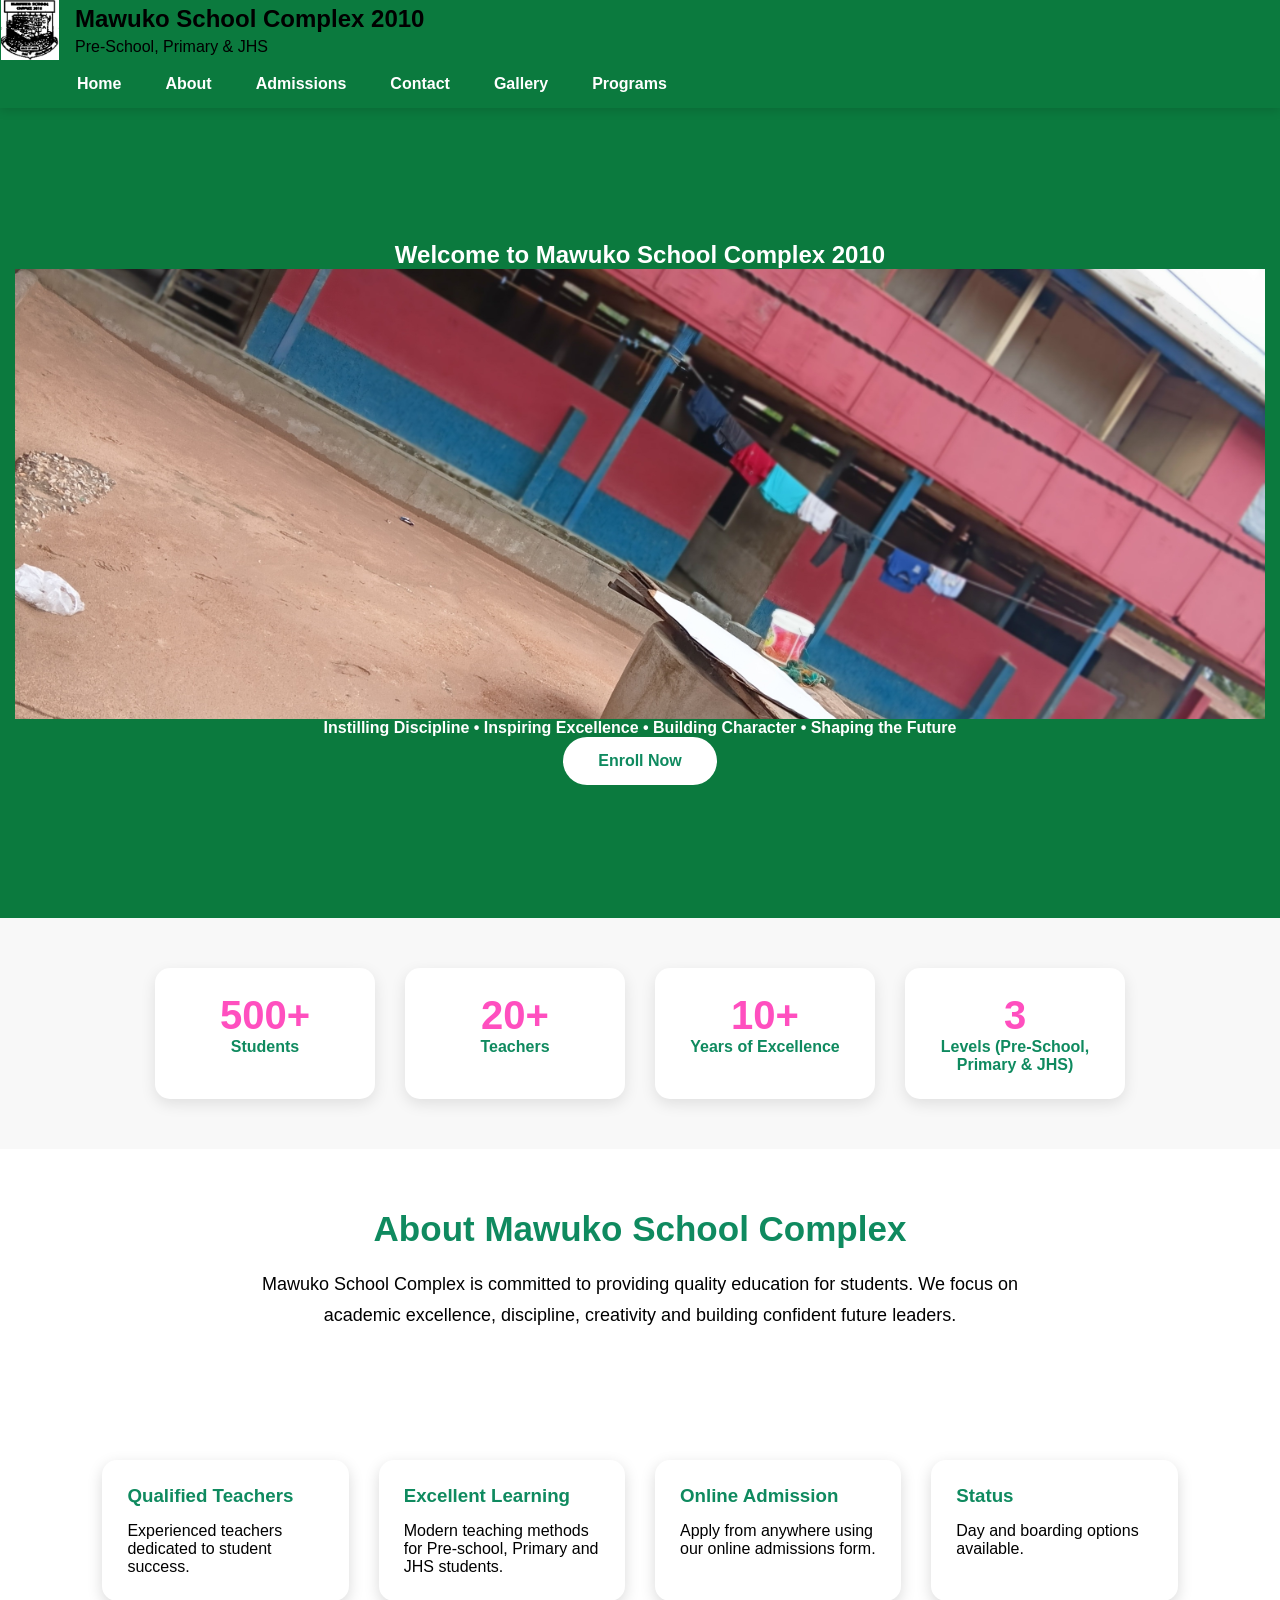
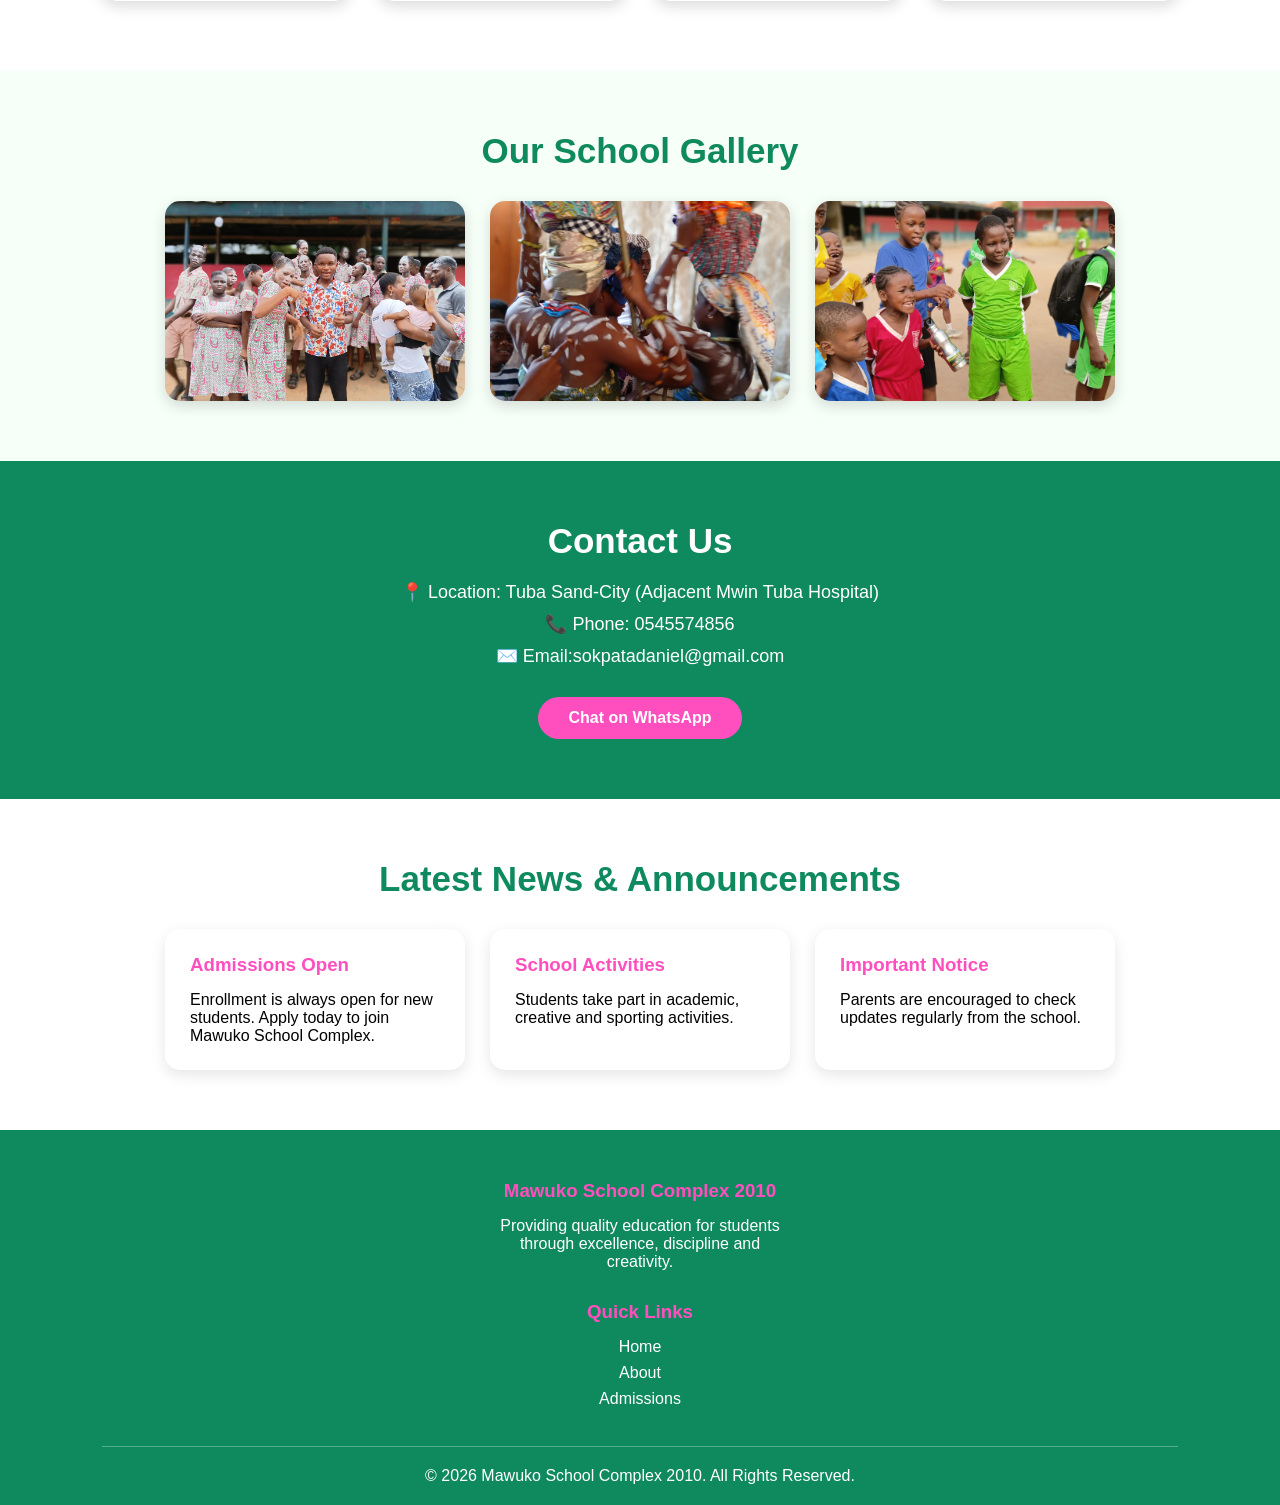
==== index.html @ 16f8f20a "Initial upload of Mawuko School Complex website" ====
<!DOCTYPE html>
<html lang="en">
<head>
    <meta charset="UTF-8">
    <meta name="viewport" content="width=device-width, initial-scale=1.0">
    <title>Mawuko School Complex 2010</title>

    <link rel="stylesheet" href="style.css">
    
</head>
<body>

<header>
    <div class="logo">
    <img src="images/logo.png" alt="Mawuko School Logo">
    <div>
        <h2>Mawuko School Complex 2010</h2>
        <p>Pre-School, Primary & JHS</p>
    </div>
</div>

    <nav>
        <ul>
            <li><a href="#">Home</a></li>
            <li><a href="about.html">About</a></li>
            <li><a href="admissions.html">Admissions</a></li>
            <li><a href="contact.html">Contact</a></li>
            <li><a href="gallery.html">Gallery</a></li>
            <li><a href="programs.html">Programs</a></li>
        </ul>
    </nav>
</header>

<section class="hero">

    <div class="overlay">
        <h1>Welcome to Mawuko School Complex 2010</h1>
<section class="hero-slider">

    <div class="slides">
        <img src="images/slide1.jpg" alt="Mawuko School Building">
        <img src="images/slide2.jpg" alt="Classroom Learning">
        <img src="images/slide3.jpg" alt="Student Activities">
    </div>

</section>
        <p>
            Instilling Discipline •  Inspiring Excellence • Building Character • Shaping the Future
        </p>

        <a href="admissions.html" class="btn">
            Enroll Now
        </a>
    </div>

</section>

<section class="stats">

    <div class="stat-box">
        <h2>500+</h2>
        <p>Students</p>
    </div>

    <div class="stat-box">
        <h2>20+</h2>
        <p>Teachers</p>
    </div>

    <div class="stat-box">
        <h2>10+</h2>
        <p>Years of Excellence</p>
    </div>

    <div class="stat-box">
        <h2>3</h2>
        <p>Levels (Pre-School, Primary & JHS)</p>
    </div>

</section>

<section class="about">

    <h2>About Mawuko School Complex</h2>

    <p>
        Mawuko School Complex is committed to providing quality
        education for students. We focus on
        academic excellence, discipline, creativity and building
        confident future leaders.
    </p>

</section>

<section class="features">

    <div class="card">
        <h3>Qualified Teachers</h3>
        <p>Experienced teachers dedicated to student success.</p>
    </div>

    <div class="card">
        <h3>Excellent Learning</h3>
        <p>Modern teaching methods for Pre-school, Primary and JHS students.</p>
    </div>

    <div class="card">
        <h3>Online Admission</h3>
        <p>Apply from anywhere using our online admissions form.</p>
    </div>

     <div class="card">
        <h3>Status</h3>
        <p>Day and boarding options available.</p>
    </div>
</section>

<section class="gallery">

    <h2>Our School Gallery</h2>

    <div class="gallery-container">

        <img src="images/classroom.jpg" alt="Classroom">
        <img src="images/school.jpg" alt="School Building">
        <img src="images/students.jpg" alt="Students">

    </div>

</section>

<section class="contact">

    <h2>Contact Us</h2>

    <p>📍 Location: Tuba Sand-City (Adjacent Mwin Tuba Hospital)</p>
    <p>📞 Phone: 0545574856</p>
    <p>✉️ Email:sokpatadaniel@gmail.com</p>

   <a href="https://wa.me/233545574856" class="contact-btn" target="_blank">
    Chat on WhatsApp
</a>

</section>

<section class="news">

    <h2>Latest News & Announcements</h2>

    <div class="news-container">

        <div class="news-card">
            <h3>Admissions Open</h3>
            <p>
                Enrollment is always open for new students.
                Apply today to join Mawuko School Complex.
            </p>
        </div>


        <div class="news-card">
            <h3>School Activities</h3>
            <p>
                Students take part in academic, creative
                and sporting activities.
            </p>
        </div>


        <div class="news-card">
            <h3>Important Notice</h3>
            <p>
                Parents are encouraged to check updates
                regularly from the school.
            </p>
        </div>

    </div>

</section>
<footer>

    <div class="footer-container">

        <div class="footer-section">
            <h3>Mawuko School Complex 2010</h3>
            <p>
                Providing quality education for
                students through excellence, discipline and creativity.
            </p>
        </div>


        <div class="footer-section">
            <h3>Quick Links</h3>

            <a href="index.html">Home</a>
            <a href="about.html">About</a>
            <a href="admissions.html">Admissions</a>
        </div>


    </div>


    <div class="footer-bottom">

        <p>
            © 2026 Mawuko School Complex 2010. All Rights Reserved.
        </p>

    </div>

</footer>

<script src="script.js"></script>

</body>
</html>
---- style.css ----
*{
    margin:0;
    padding:0;
    box-sizing:border-box;
}

body{
    font-family:Arial,sans-serif;
}

header {
    position: sticky;
    top: 0;
    z-index: 1000;
    background: #0b7a3e;
    box-shadow: 0 2px 10px rgba(0,0,0,.15);
}

nav {
    max-width: 1200px;
    margin: auto;
    padding: 15px 25px;
    display: flex;
    justify-content: space-between;
    align-items: center;
}

nav h1 {
    color: white;
    margin: 0;
    font-size: 28px;
}

nav ul {
    display: flex;
    gap: 20px;
    list-style: none;
    margin: 0;
    padding: 0;
}

nav a {
    color: white;
    text-decoration: none;
    font-weight: bold;
    padding: 8px 12px;
    border-radius: 6px;
    transition: all .3s ease;
}

nav a:hover {
    background: white;
    color: #0b7a3e;
}
.hero{

    height:90vh;

    background-image:url("images/slide1.jpg");

    background-size:cover;

    background-position:center;

    display:flex;

    justify-content:center;

    align-items:center;

    animation:slider 18s infinite;

}


.overlay{

    background:rgba(0,0,0,.45);

    width:100%;

    height:100%;

    display:flex;

    flex-direction:column;

    justify-content:center;

    align-items:center;

    color:white;

    text-align:center;

    padding:20px;

}


@keyframes slider{

0%{
background-image:url("images/slide1.jpg");
}

33%{
background-image:url("images/slide2.jpg");
}

66%{
background-image:url("images/slide3.jpg");
}

100%{
background-image:url("images/slide1.jpg");
}

}

.btn{
    background:white;
    color:#0f8a5f;
    padding:15px 35px;
    border-radius:30px;
    text-decoration:none;
    font-weight:bold;
}

.features{
    display:flex;
    justify-content:center;
    gap:30px;
    padding:70px 8%;
}

.card{
    width:300px;
    padding:25px;
    border-radius:15px;
    box-shadow:0 5px 15px rgba(0,0,0,.15);
}

.card h3{
    margin-bottom:15px;
    color:#0f8a5f;
}

footer{
    background:#0f8a5f;
    color:white;
    text-align:center;
    padding:20px;
}
.admission-section{
    max-width:700px;
    margin:50px auto;
    padding:30px;
}

.admission-section h1{
    text-align:center;
    color:#0f8a5f;
    margin-bottom:10px;
}

.admission-section p{
    text-align:center;
    margin-bottom:30px;
}

#admissionForm{
    display:flex;
    flex-direction:column;
    gap:15px;
}

#admissionForm input,
#admissionForm select,
#admissionForm textarea{
    padding:15px;
    border:1px solid #ccc;
    border-radius:8px;
    font-size:16px;
}

#admissionForm textarea{
    min-height:120px;
    resize:vertical;
}

#admissionForm button{
    padding:15px;
    background:#ff4fbf;
    color:white;
    border:none;
    border-radius:8px;
    cursor:pointer;
    font-size:18px;
    font-weight:bold;
}

#admissionForm button:hover{
    background:#e63fa8;
}
.logo{
    display:flex;
    align-items:center;
    gap:15px;
}

.logo img{
    width:60px;
    height:60px;
    object-fit:contain;
}

.logo h2{
    margin-bottom:5px;
}
.stats{
    display:flex;
    justify-content:center;
    gap:30px;
    padding:50px 8%;
    background:#f8f8f8;
    flex-wrap:wrap;
}

.stat-box{
    width:220px;
    text-align:center;
    padding:25px;
    border-radius:15px;
    background:white;
    box-shadow:0 5px 15px rgba(0,0,0,0.1);
}

.stat-box h2{
    color:#ff4fbf;
    font-size:40px;
}

.stat-box p{
    color:#0f8a5f;
    font-weight:bold;
}
.about{
    padding:60px 10%;
    text-align:center;
}

.about h2{
    color:#0f8a5f;
    font-size:35px;
    margin-bottom:20px;
}

.about p{
    font-size:18px;
    line-height:1.7;
    max-width:800px;
    margin:auto;
}
.gallery{
    padding:60px 8%;
    text-align:center;
}

.gallery h2{
    color:#0f8a5f;
    font-size:35px;
    margin-bottom:30px;
}

.gallery-container{
    display:flex;
    justify-content:center;
    gap:25px;
    flex-wrap:wrap;
}

.gallery-container img{
    width:300px;
    height:200px;
    object-fit:cover;
    border-radius:15px;
    box-shadow:0 5px 15px rgba(0,0,0,0.15);
}
.contact{
    padding:60px 8%;
    text-align:center;
    background:#0f8a5f;
    color:white;
}

.contact h2{
    font-size:35px;
    margin-bottom:20px;
}

.contact p{
    margin:10px;
    font-size:18px;
}

.contact-btn{
    display:inline-block;
    margin-top:20px;
    padding:12px 30px;
    background:#ff4fbf;
    color:white;
    text-decoration:none;
    border-radius:25px;
    font-weight:bold;
}
@media (max-width: 768px){

    header{
        flex-direction:column;
        text-align:center;
    }

    nav ul{
        flex-direction:column;
        margin-top:15px;
    }

    nav ul li{
        margin:10px 0;
    }

    .hero h1{
        font-size:35px;
    }

    .hero p{
        font-size:16px;
    }

    .features{
        flex-direction:column;
        align-items:center;
    }

    .card{
        width:90%;
    }

    .stat-box{
        width:90%;
    }

    .gallery-container img{
        width:90%;
    }

    .logo{
        flex-direction:column;
    }

}
.about-page{
    padding:70px 10%;
    text-align:center;
}

.about-page h1{
    color:#0f8a5f;
    font-size:40px;
    margin-bottom:25px;
}

.about-page h2{
    color:#ff4fbf;
    margin-top:35px;
}

.about-page p{
    max-width:850px;
    margin:15px auto;
    line-height:1.7;
    font-size:18px;
}
.academics{
    padding:70px 10%;
    text-align:center;
}

.academics h1{
    color:#0f8a5f;
    font-size:40px;
    margin-bottom:20px;
}

.academic-box{
    display:flex;
    gap:30px;
    justify-content:center;
    margin:40px 0;
    flex-wrap:wrap;
}

.academic-box div{
    width:350px;
    padding:25px;
    border-radius:15px;
    box-shadow:0 5px 15px rgba(0,0,0,0.1);
}

.academic-box h2{
    color:#ff4fbf;
}

.subjects{
    list-style:none;
    margin-top:20px;
}

.subjects li{
    margin:10px;
    font-size:18px;
}
.admission-note{
    background:#f8f8f8;
    padding:20px;
    margin-bottom:30px;
    border-left:5px solid #ff4fbf;
    border-radius:10px;
}

.admission-note h3{
    color:#0f8a5f;
    margin-bottom:10px;
}
footer{
    background:#0f8a5f;
    color:white;
    padding:50px 8% 20px;
}

.footer-container{
    display:flex;
    justify-content:space-between;
    gap:30px;
    flex-wrap:wrap;
}

.footer-section{
    max-width:300px;
}

.footer-section h3{
    color:#ff4fbf;
    margin-bottom:15px;
}

.footer-section a{
    display:block;
    color:white;
    text-decoration:none;
    margin:8px 0;
}

.footer-section a:hover{
    text-decoration:underline;
}

.footer-bottom{
    text-align:center;
    border-top:1px solid rgba(255,255,255,0.3);
    margin-top:30px;
    padding-top:20px;
}
.footer-container{
    flex-direction:column;
    text-align:center;
    align-items:center;
}
.news{
    padding:60px 8%;
    text-align:center;
}

.news h2{
    color:#0f8a5f;
    font-size:35px;
    margin-bottom:30px;
}

.news-container{
    display:flex;
    justify-content:center;
    gap:25px;
    flex-wrap:wrap;
}

.news-card{
    width:300px;
    padding:25px;
    border-radius:15px;
    box-shadow:0 5px 15px rgba(0,0,0,0.1);
    text-align:left;
}

.news-card h3{
    color:#ff4fbf;
    margin-bottom:15px;
}
.program-banner {

background: #0b7a3e;
color: white;
text-align: center;
padding: 60px 20px;

}


.programs {

display: flex;
gap: 30px;
justify-content: center;
padding: 40px 20px;
flex-wrap: wrap;

}


.program-card {

background: #ffe6f2;
padding: 30px;
width: 350px;
border-radius: 15px;

}


.program-card li,
.extra li {

margin: 8px;

}


.extra {

text-align: center;
padding: 40px 20px;
background: #f7fff9;

}
.contact-banner {

background: #0b7a3e;
color: white;
text-align: center;
padding: 60px 20px;

}


.contact-section {

display: flex;
justify-content: center;
gap: 20px;
padding: 40px 20px;
flex-wrap: wrap;

}


.contact-card {

background: #ffe6f2;
padding: 25px;
width: 250px;
border-radius: 12px;
text-align: center;

}


.message-box {

text-align: center;
padding: 40px 20px;

}


.message-box form {

max-width: 500px;
margin: auto;
display: flex;
flex-direction: column;
gap: 15px;

}


.message-box input,
.message-box textarea {

padding: 12px;
border-radius: 8px;
border: 1px solid #ccc;

}


.message-box textarea {

height: 120px;

}


.message-box button {

background: #0b7a3e;
color: white;
padding: 12px;
border: none;
border-radius: 8px;

}
.school-houses {
    padding: 60px 20px;
    background: #f8f9fa;
    text-align: center;
}

.school-houses h2 {
    color: #0b7a3e;
    font-size: 2.2rem;
    margin-bottom: 15px;
}

.school-houses p {
    max-width: 800px;
    margin: 0 auto 40px;
    color: #555;
    line-height: 1.8;
}

.houses-grid {
    display: grid;
    grid-template-columns: repeat(auto-fit, minmax(220px, 1fr));
    gap: 20px;
}

.house-card {
    padding: 25px;
    border-radius: 15px;
    color: white;
    transition: transform 0.3s ease;
}

.house-card:hover {
    transform: translateY(-8px);
}

.red {
    background: #d62828;
}

.blue {
    background: #0056b3;
}

.green {
    background: #198754;
}

.yellow {
    background: #f4b400;
    color: #222;
}
.gallery {
    padding: 60px 20px;
    text-align: center;
    background: #f7fff9;
}

.gallery-grid {
    display: grid;
    grid-template-columns: repeat(auto-fit, minmax(280px, 1fr));
    gap: 25px;
    margin-top: 30px;
}

.photo,
.gallery-item {
    background: #ffffff;
    border-radius: 15px;
    overflow: hidden;
    box-shadow: 0 4px 12px rgba(0,0,0,0.1);
    transition: transform 0.3s ease, box-shadow 0.3s ease;
}

.photo:hover,
.gallery-item:hover {
    transform: translateY(-8px);
    box-shadow: 0 8px 20px rgba(0,0,0,0.15);
}

.photo img,
.gallery-item img {
    width: 100%;
    height: 250px;
    object-fit: cover;
    display: block;
    transition: transform 0.4s ease;
}

.photo:hover img,
.gallery-item:hover img {
    transform: scale(1.05);
}

.photo h3 {
    padding: 18px;
    color: #0b7a3e;
    font-size: 1.1rem;
    margin: 0;
}

.overlay {
    background: #0b7a3e;
    color: white;
    padding: 15px;
    font-weight: 600;
    text-align: center;
}
.hero-slider {
    width: 100%;
    overflow: hidden;
    height: 450px;
}

.slides {
    display: flex;
    width: 300%;
    animation: slide 12s infinite;
}

.slides img {
    width: 100%;
    height: 450px;
    object-fit: cover;
}


/* Sliding Animation */

@keyframes slide {

    0% {
        transform: translateX(0);
    }

    33% {
        transform: translateX(0);
    }

    40% {
        transform: translateX(-33.33%);
    }

    66% {
        transform: translateX(-33.33%);
    }

    73% {
        transform: translateX(-66.66%);
    }

    100% {
        transform: translateX(-66.66%);
    }

}
.hero-slider {
    position: relative;
}

.hero-text {
    position: absolute;
    top: 50%;
    left: 50%;
    transform: translate(-50%, -50%);
    text-align: center;
    color: white;
    width: 90%;
    background: rgba(0,0,0,0.45);
    padding: 30px;
    border-radius: 15px;
}

.hero-text h1 {
    font-size: 2.8rem;
    margin-bottom: 15px;
}

.hero-text p {
    font-size: 1.2rem;
    margin-bottom: 25px;
}

.apply-btn {
    display: inline-block;
    background: #ffe6f2;
    color: #0b7a3e;
    padding: 12px 30px;
    border-radius: 25px;
    text-decoration: none;
    font-weight: bold;
}

.apply-btn:hover {
    background: white;
}
.facilities {
    padding: 60px 20px;
    text-align: center;
    background: #f7fff9;
}

.facilities h2 {
    color: #0b7a3e;
    font-size: 2.2rem;
    margin-bottom: 15px;
}

.facilities p {
    max-width: 800px;
    margin: auto;
    line-height: 1.7;
}


.facilities-grid {
    display: grid;
    grid-template-columns: repeat(auto-fit, minmax(250px, 1fr));
    gap: 25px;
    margin-top: 40px;
}


.facility-card {
    background: #ffe6f2;
    padding: 25px;
    border-radius: 15px;
    transition: 0.3s;
}


.facility-card:hover {
    transform: translateY(-8px);
}
@media (max-width: 768px) {

    /* Navigation */
    nav {
        flex-direction: column;
        text-align: center;
    }

    nav ul {
        flex-direction: column;
        gap: 10px;
        padding: 0;
    }


    /* Hero Slider */
    .hero-slider {
        height: 300px;
    }

    .slides img {
        height: 300px;
    }

    .hero-text h1 {
        font-size: 1.8rem;
    }

    .hero-text p {
        font-size: 1rem;
    }


    /* Sections */
    section {
        padding: 40px 15px;
    }


    /* Cards */
    .facilities-grid,
    .houses-grid,
    .gallery-grid {
        grid-template-columns: 1fr;
    }


    .facility-card,
    .house-card,
    .gallery-item {
        width: 100%;
    }


    /* Contact Section */
    .contact-section {
        flex-direction: column;
        align-items: center;
    }


    /* Footer */
    .footer-section {
        text-align: center;
    }

}
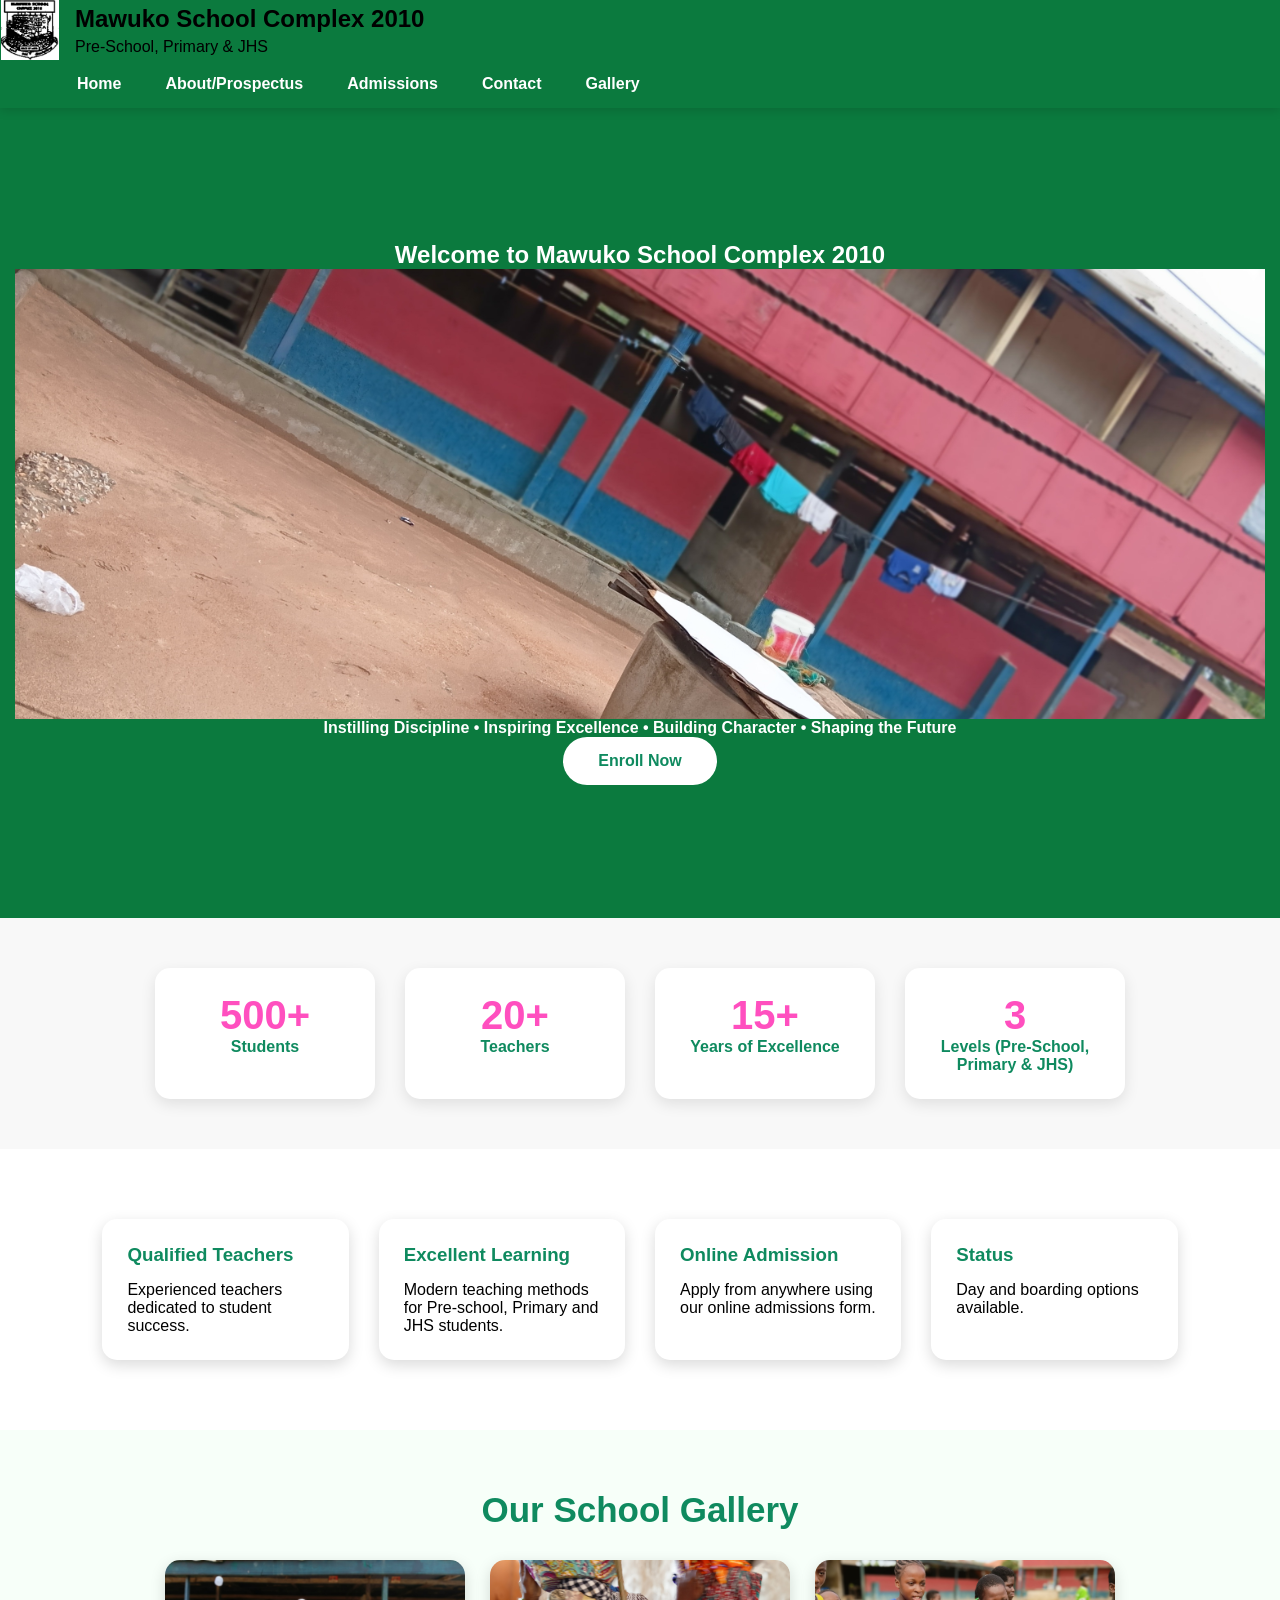
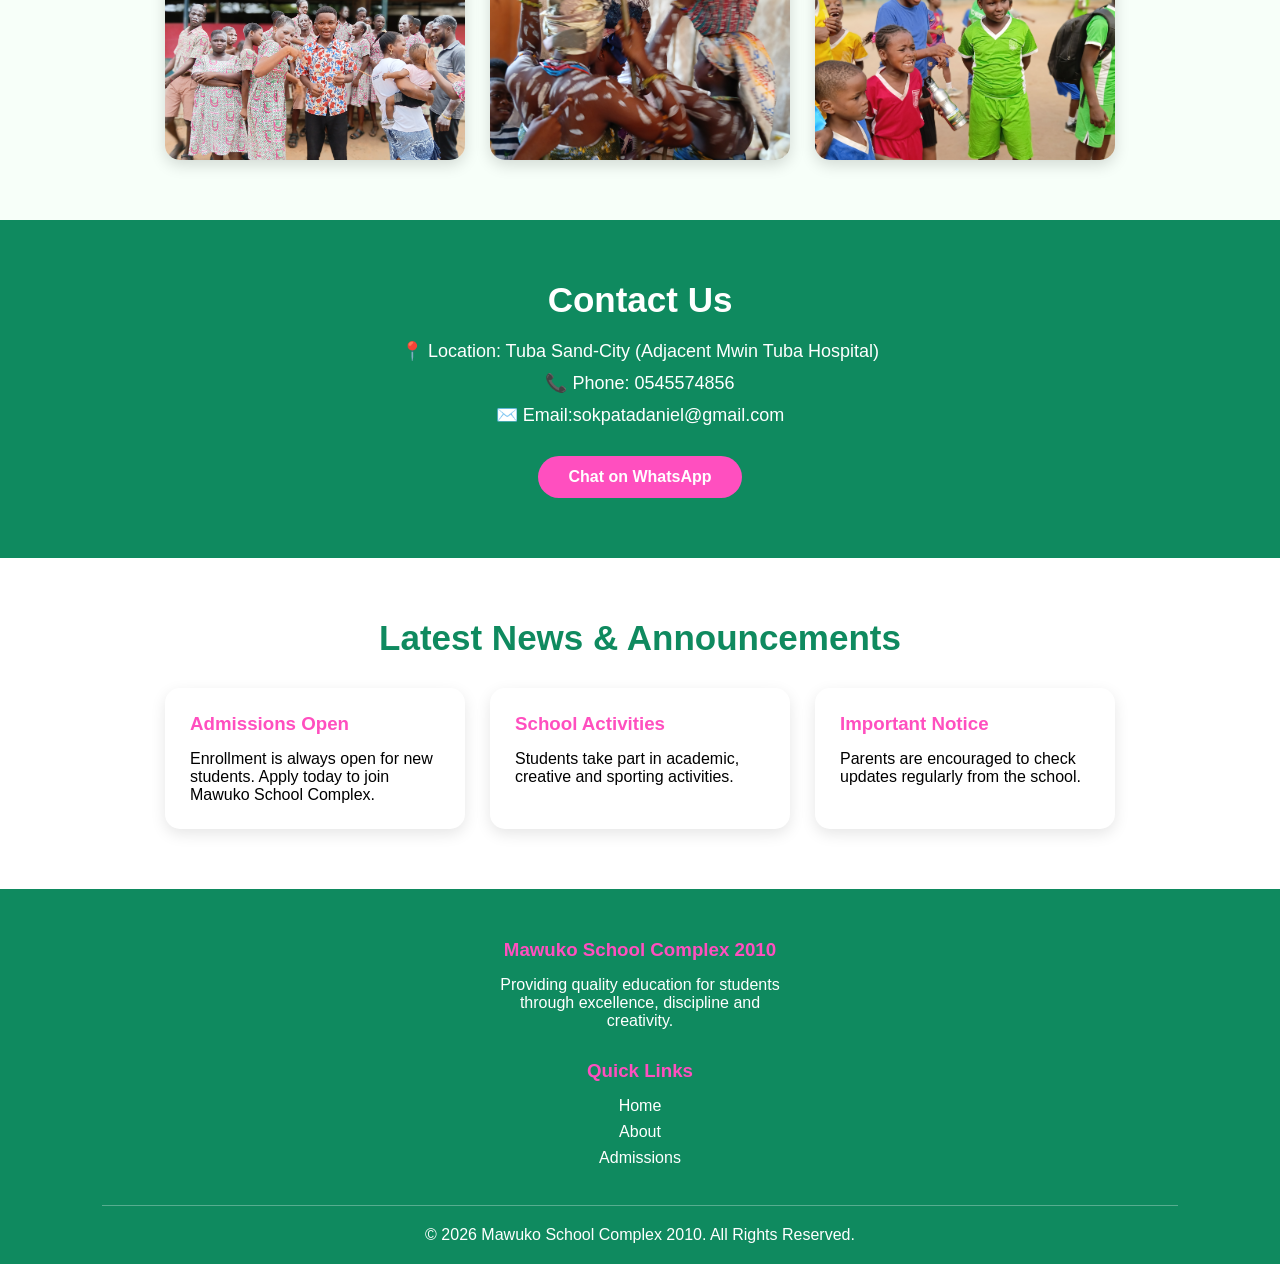
==== commit 055298a6: "Update school website and add prospectus" ====
--- a/index.html
+++ b/index.html
@@ -22,11 +22,10 @@
     <nav>
         <ul>
             <li><a href="#">Home</a></li>
-            <li><a href="about.html">About</a></li>
+            <li><a href="prospectus.html">About/Prospectus</a></li>
             <li><a href="admissions.html">Admissions</a></li>
             <li><a href="contact.html">Contact</a></li>
             <li><a href="gallery.html">Gallery</a></li>
-            <li><a href="programs.html">Programs</a></li>
         </ul>
     </nav>
 </header>
@@ -41,6 +40,7 @@
         <img src="images/slide1.jpg" alt="Mawuko School Building">
         <img src="images/slide2.jpg" alt="Classroom Learning">
         <img src="images/slide3.jpg" alt="Student Activities">
+
     </div>
 
 </section>
@@ -68,7 +68,7 @@
     </div>
 
     <div class="stat-box">
-        <h2>10+</h2>
+        <h2>15+</h2>
         <p>Years of Excellence</p>
     </div>
 
@@ -81,14 +81,7 @@
 
 <section class="about">
 
-    <h2>About Mawuko School Complex</h2>
-
-    <p>
-        Mawuko School Complex is committed to providing quality
-        education for students. We focus on
-        academic excellence, discipline, creativity and building
-        confident future leaders.
-    </p>
+   
 
 </section>
 
--- a/style.css
+++ b/style.css
@@ -245,23 +245,7 @@
     color:#0f8a5f;
     font-weight:bold;
 }
-.about{
-    padding:60px 10%;
-    text-align:center;
-}
-
-.about h2{
-    color:#0f8a5f;
-    font-size:35px;
-    margin-bottom:20px;
-}
-
-.about p{
-    font-size:18px;
-    line-height:1.7;
-    max-width:800px;
-    margin:auto;
-}
+
 .gallery{
     padding:60px 8%;
     text-align:center;
@@ -826,103 +810,7 @@
 .apply-btn:hover {
     background: white;
 }
-.facilities {
-    padding: 60px 20px;
-    text-align: center;
-    background: #f7fff9;
-}
-
-.facilities h2 {
-    color: #0b7a3e;
-    font-size: 2.2rem;
-    margin-bottom: 15px;
-}
-
-.facilities p {
-    max-width: 800px;
-    margin: auto;
-    line-height: 1.7;
-}
-
-
-.facilities-grid {
-    display: grid;
-    grid-template-columns: repeat(auto-fit, minmax(250px, 1fr));
-    gap: 25px;
-    margin-top: 40px;
-}
-
-
-.facility-card {
-    background: #ffe6f2;
-    padding: 25px;
-    border-radius: 15px;
-    transition: 0.3s;
-}
-
-
-.facility-card:hover {
-    transform: translateY(-8px);
-}
-@media (max-width: 768px) {
-
-    /* Navigation */
-    nav {
-        flex-direction: column;
-        text-align: center;
-    }
-
-    nav ul {
-        flex-direction: column;
-        gap: 10px;
-        padding: 0;
-    }
-
-
-    /* Hero Slider */
-    .hero-slider {
-        height: 300px;
-    }
-
-    .slides img {
-        height: 300px;
-    }
-
-    .hero-text h1 {
-        font-size: 1.8rem;
-    }
-
-    .hero-text p {
-        font-size: 1rem;
-    }
-
-
-    /* Sections */
-    section {
-        padding: 40px 15px;
-    }
-
-
-    /* Cards */
-    .facilities-grid,
-    .houses-grid,
-    .gallery-grid {
-        grid-template-columns: 1fr;
-    }
-
-
-    .facility-card,
-    .house-card,
-    .gallery-item {
-        width: 100%;
-    }
-
-
-    /* Contact Section */
-    .contact-section {
-        flex-direction: column;
-        align-items: center;
-    }
+
 
 
     /* Footer */
@@ -931,3 +819,647 @@
     }
 
 }
+[9/4/2026 10:54 PM] Daniel Socrates: <h2>Fees & Requirements</h2>
+
+<p>
+    The following fees and requirements apply to learners at
+    Mawuko School Complex.
+</p>
+
+
+<!-- FEES TABLE -->
+
+<h3>School Fees & Uniform</h3>
+
+<div class="fees-table-wrapper">
+
+    <table class="fees-table">
+
+        <thead>
+            <tr>
+                <th>Item</th>
+                <th>Pre-School</th>
+                <th>Basic 1–3</th>
+                <th>Basic 4–6</th>
+                <th>JHS</th>
+            </tr>
+        </thead>
+
+        <tbody>
+
+            <tr>
+                <td>Admission Fee</td>
+                <td>GH₵100.00</td>
+                <td>GH₵100.00</td>
+                <td>GH₵100.00</td>
+                <td>GH₵100.00</td>
+            </tr>
+
+            <tr>
+                <td>Computer Levy</td>
+                <td>GH₵50.00</td>
+                <td>GH₵50.00</td>
+                <td>GH₵50.00</td>
+                <td>GH₵50.00</td>
+            </tr>
+
+            <tr>
+                <td>School Fees</td>
+                <td>GH₵350.00</td>
+                <td>GH₵400.00</td>
+                <td>GH₵500.00</td>
+                <td>GH₵500.00</td>
+            </tr>
+
+            <tr class="total-row">
+                <td>Fees Total</td>
+                <td>GH₵500.00</td>
+                <td>GH₵550.00</td>
+                <td>GH₵650.00</td>
+                <td>GH₵650.00</td>
+            </tr>
+
+            <tr>
+                <td>Uniform</td>
+                <td>GH₵120.00</td>
+                <td>GH₵140.00</td>
+                <td>GH₵170.00</td>
+                <td>GH₵170.00</td>
+            </tr>
+
+            <tr>
+                <td>P.E. Kit</td>
+                <td>GH₵50.00</td>
+                <td>GH₵60.00</td>
+                <td>GH₵70.00</td>
+                <td>GH₵70.00</td>
+            </tr>
+
+            <tr>
+                <td>School Cloth</td>
+                <td>GH₵120.00</td>
+                <td>GH₵140.00</td>
+                <td>GH₵170.00</td>
+                <td>GH₵170.00</td>
+            </tr>
+
+            <tr class="total-row">
+                <td>Uniform Total</td>
+                <td>GH₵290.00</td>
+                <td>GH₵340.00</td>
+                <td>GH₵410.00</td>
+                <td>GH₵410.00</td>
+            </tr>
+
+            <tr class="total-row">
+                <td>Grand Total</td>
+                <td>GH₵790.00</td>
+                <td>GH₵890.00</td>
+                <td>GH₵1,060.00</td>
+                <td>GH₵1,060.00</td>
+            </tr>
+
+        </tbody>
+
+    </table>
+
+</div>
+
+
+<!-- OTHER REQUIREMENTS -->
+
+<h3>Other Requirements</h3>
+
+<ul>
+
+    <li>2 Sunlight soaps</li>
+
+    <li>2 toilet rolls</li>
+
+    <li>Exercise book (compulsory) – GH₵6.00</li>
+
+    <li>Feeding fee per day: Pre-School – GH₵8.00</li>
+
+    <li>Feeding fee per day: Primary 1–3 – GH₵8.00</li>
+
+    <li>Feeding fee per day: Primary 4–JHS – GH₵10.00</li>
+
+</ul>
+
+
+<div class="note-box">
+
+    <strong>Important Note:</strong>
+
+    The 2 soaps and 2 toilet rolls are to be brought
+    at the beginning of every term.
+
+</div>
+
+
+<!-- BOARDERS -->
+
+<div class="boarders-box">
+
+    <h3>Boarders</h3>
+
+    <p>
+        <strong>Feeding fee:</strong>
+        GH₵25.00 per day, including school feeding.
+    </p>
+
+</div>
+
+
+<!-- BOYS & GIRLS -->
+
+<h3>Boarding Requirements</h3>
+
+<div class="requirements-grid">
+
+
+    <!-- BOYS -->
+
+    <div class="requirement-card">
+
+        <h3>👦 Boys</h3>
+
+        <ul>
+
+            <li>2 brown khaki trousers & shirts check</li>
+
+            <li>2 white shirts and 2 black trousers</li>
+
+            <li>1 ordinary cloth</li>
+
+            <li>3 footwear (1 white and 2 black)</li>
+
+            <li>1 sandal</li>
+
+            <li>1 student mattress & 1 mosquito net</li>
+
+            <li>2 bed sheets (white)</li>
+
+            <li>1 pyjamas</li>
+
+            <li>4 pants & 4 singlets</li>
+
+            <li>4 white socks & 4 handkerchiefs</li>
+
+            <li>2 sets of plates and 1 cup</li>
+
+            <li>A pair of slippers</li>
+
+            <li>2 rubber buckets</li>
+
+            <li>1 yellow gallon</li>
+
+            <li>1 standing broom and brush</li>
+[9/4/2026 10:54 PM] Daniel Socrates: </ul>
+
+    </div>
+
+
+    <!-- GIRLS -->
+
+    <div class="requirement-card">
+
+        <h3>👧 Girls</h3>
+
+        <ul>
+
+            <li>2 straight dress checks</li>
+
+            <li>2 white shirts & 2 black skirts</li>
+
+            <li>1 ordinary cloth</li>
+
+            <li>3 footwear (1 white and 2 black)</li>
+
+            <li>1 sandal</li>
+
+            <li>1 student mattress & 1 mosquito net</li>
+
+            <li>2 bed sheets (white)</li>
+
+            <li>1 night gown</li>
+
+            <li>6 pants and 4 vest</li>
+
+            <li>4 white socks & 4 handkerchiefs</li>
+
+            <li>2 sets of plates and 1 cup</li>
+
+            <li>A pair of slippers</li>
+
+            <li>2 rubber buckets</li>
+
+            <li>1 yellow bucket</li>
+
+            <li>1 standing broom and brush</li>
+
+        </ul>
+
+    </div>
+
+</div>
+/* =========================
+   FEES TABLE
+========================= */
+
+.fees-table-wrapper {
+    width: 100%;
+    overflow-x: auto;
+    margin-top: 25px;
+    padding-bottom: 10px;
+}
+
+.fees-table {
+    width: 100%;
+    min-width: 900px;
+    border-collapse: separate;
+    border-spacing: 0;
+    text-align: center;
+    background: white;
+}
+
+.fees-table th {
+    background: #0b7a3e;
+    color: white;
+    padding: 16px 20px;
+    font-size: 16px;
+    white-space: nowrap;
+}
+
+.fees-table td {
+    padding: 15px 20px;
+    border-bottom: 1px solid #ddd;
+    font-size: 15px;
+    white-space: nowrap;
+}
+
+.fees-table th:first-child,
+.fees-table td:first-child {
+    text-align: left;
+    font-weight: bold;
+    min-width: 190px;
+}
+
+.fees-table th:not(:first-child),
+.fees-table td:not(:first-child) {
+    min-width: 165px;
+}
+
+.fees-table tr:nth-child(even) {
+    background: #fff0f7;
+}
+
+.fees-table tr:hover {
+    background: #ffe6f2;
+}
+
+.total-row {
+    font-weight: bold;
+    background: #e8f7ee !important;
+    color: #0b7a3e;
+}
+
+.total-row td {
+    padding-top: 17px;
+    padding-bottom: 17px;
+}
+[9/4/2026 10:54 PM] Daniel Socrates: <h2>Fees & Requirements</h2>
+
+<p>
+    The following fees and requirements apply to learners at
+    Mawuko School Complex.
+</p>
+
+
+<!-- FEES TABLE -->
+
+<h3>School Fees & Uniform</h3>
+
+<div class="fees-table-wrapper">
+
+    <table class="fees-table">
+
+        <thead>
+            <tr>
+                <th>Item</th>
+                <th>Pre-School</th>
+                <th>Basic 1–3</th>
+                <th>Basic 4–6</th>
+                <th>JHS</th>
+            </tr>
+        </thead>
+
+        <tbody>
+
+            <tr>
+                <td>Admission Fee</td>
+                <td>GH₵100.00</td>
+                <td>GH₵100.00</td>
+                <td>GH₵100.00</td>
+                <td>GH₵100.00</td>
+            </tr>
+
+            <tr>
+                <td>Computer Levy</td>
+                <td>GH₵50.00</td>
+                <td>GH₵50.00</td>
+                <td>GH₵50.00</td>
+                <td>GH₵50.00</td>
+            </tr>
+
+            <tr>
+                <td>School Fees</td>
+                <td>GH₵350.00</td>
+                <td>GH₵400.00</td>
+                <td>GH₵500.00</td>
+                <td>GH₵500.00</td>
+            </tr>
+
+            <tr class="total-row">
+                <td>Fees Total</td>
+                <td>GH₵500.00</td>
+                <td>GH₵550.00</td>
+                <td>GH₵650.00</td>
+                <td>GH₵650.00</td>
+            </tr>
+
+            <tr>
+                <td>Uniform</td>
+                <td>GH₵120.00</td>
+                <td>GH₵140.00</td>
+                <td>GH₵170.00</td>
+                <td>GH₵170.00</td>
+            </tr>
+
+            <tr>
+                <td>P.E. Kit</td>
+                <td>GH₵50.00</td>
+                <td>GH₵60.00</td>
+                <td>GH₵70.00</td>
+                <td>GH₵70.00</td>
+            </tr>
+
+            <tr>
+                <td>School Cloth</td>
+                <td>GH₵120.00</td>
+                <td>GH₵140.00</td>
+                <td>GH₵170.00</td>
+                <td>GH₵170.00</td>
+            </tr>
+
+            <tr class="total-row">
+                <td>Uniform Total</td>
+                <td>GH₵290.00</td>
+                <td>GH₵340.00</td>
+                <td>GH₵410.00</td>
+                <td>GH₵410.00</td>
+            </tr>
+
+            <tr class="total-row">
+                <td>Grand Total</td>
+                <td>GH₵790.00</td>
+                <td>GH₵890.00</td>
+                <td>GH₵1,060.00</td>
+                <td>GH₵1,060.00</td>
+            </tr>
+
+        </tbody>
+
+    </table>
+
+</div>
+
+
+<!-- OTHER REQUIREMENTS -->
+
+<h3>Other Requirements</h3>
+
+<ul>
+
+    <li>2 Sunlight soaps</li>
+
+    <li>2 toilet rolls</li>
+
+    <li>Exercise book (compulsory) – GH₵6.00</li>
+
+    <li>Feeding fee per day: Pre-School – GH₵8.00</li>
+
+    <li>Feeding fee per day: Primary 1–3 – GH₵8.00</li>
+
+    <li>Feeding fee per day: Primary 4–JHS – GH₵10.00</li>
+
+</ul>
+
+
+<div class="note-box">
+
+    <strong>Important Note:</strong>
+
+    The 2 soaps and 2 toilet rolls are to be brought
+    at the beginning of every term.
+
+</div>
+
+
+<!-- BOARDERS -->
+
+<div class="boarders-box">
+
+    <h3>Boarders</h3>
+
+    <p>
+        <strong>Feeding fee:</strong>
+        GH₵25.00 per day, including school feeding.
+    </p>
+
+</div>
+
+
+<!-- BOYS & GIRLS -->
+
+<h3>Boarding Requirements</h3>
+
+<div class="requirements-grid">
+
+
+    <!-- BOYS -->
+
+    <div class="requirement-card">
+
+        <h3>👦 Boys</h3>
+
+        <ul>
+
+            <li>2 brown khaki trousers & shirts check</li>
+
+            <li>2 white shirts and 2 black trousers</li>
+
+            <li>1 ordinary cloth</li>
+
+            <li>3 footwear (1 white and 2 black)</li>
+
+            <li>1 sandal</li>
+
+            <li>1 student mattress & 1 mosquito net</li>
+
+            <li>2 bed sheets (white)</li>
+
+            <li>1 pyjamas</li>
+
+            <li>4 pants & 4 singlets</li>
+
+            <li>4 white socks & 4 handkerchiefs</li>
+
+            <li>2 sets of plates and 1 cup</li>
+
+            <li>A pair of slippers</li>
+
+            <li>2 rubber buckets</li>
+
+            <li>1 yellow gallon</li>
+
+            <li>1 standing broom and brush</li>
+[9/4/2026 10:54 PM] Daniel Socrates: </ul>
+
+    </div>
+
+
+    <!-- GIRLS -->
+
+    <div class="requirement-card">
+
+        <h3>👧 Girls</h3>
+
+        <ul>
+
+            <li>2 straight dress checks</li>
+
+            <li>2 white shirts & 2 black skirts</li>
+
+            <li>1 ordinary cloth</li>
+
+            <li>3 footwear (1 white and 2 black)</li>
+
+            <li>1 sandal</li>
+
+            <li>1 student mattress & 1 mosquito net</li>
+
+            <li>2 bed sheets (white)</li>
+
+            <li>1 night gown</li>
+
+            <li>6 pants and 4 vest</li>
+
+            <li>4 white socks & 4 handkerchiefs</li>
+
+            <li>2 sets of plates and 1 cup</li>
+
+            <li>A pair of slippers</li>
+
+            <li>2 rubber buckets</li>
+
+            <li>1 yellow bucket</li>
+
+            <li>1 standing broom and brush</li>
+
+        </ul>
+
+    </div>
+
+</div>
+/* =========================
+   FEES TABLE
+========================= */
+
+.fees-table-wrapper {
+    width: 100%;
+    overflow-x: auto;
+    margin-top: 25px;
+    padding-bottom: 10px;
+}
+
+.fees-table {
+    width: 100%;
+    min-width: 900px;
+    border-collapse: separate;
+    border-spacing: 0;
+    text-align: center;
+    background: white;
+}
+
+.fees-table th {
+    background: #0b7a3e;
+    color: white;
+    padding: 16px 20px;
+    font-size: 16px;
+    white-space: nowrap;
+}
+
+.fees-table td {
+    padding: 15px 20px;
+    border-bottom: 1px solid #ddd;
+    font-size: 15px;
+    white-space: nowrap;
+}
+
+.fees-table th:first-child,
+.fees-table td:first-child {
+    text-align: left;
+    font-weight: bold;
+    min-width: 190px;
+}
+
+.fees-table th:not(:first-child),
+.fees-table td:not(:first-child) {
+    min-width: 165px;
+}
+
+.fees-table tr:nth-child(even) {
+    background: #fff0f7;
+}
+
+.fees-table tr:hover {
+    background: #ffe6f2;
+}
+
+.total-row {
+    font-weight: bold;
+    background: #e8f7ee !important;
+    color: #0b7a3e;
+}
+
+.total-row td {
+    padding-top: 17px;
+    padding-bottom: 17px;
+}
+ @media (max-width: 700px) {
+.fees-table {
+    min-width: 850px;
+    font-size: 14px;
+}
+
+.fees-table th {
+    padding: 13px 16px;
+    font-size: 14px;
+}
+
+.fees-table td {
+    padding: 13px 16px;
+    font-size: 14px;
+}
+
+.fees-table th:first-child,
+.fees-table td:first-child {
+    min-width: 170px;
+}
+
+.fees-table th:not(:first-child),
+.fees-table td:not(:first-child) {
+    min-width: 150px;
+}
+}
